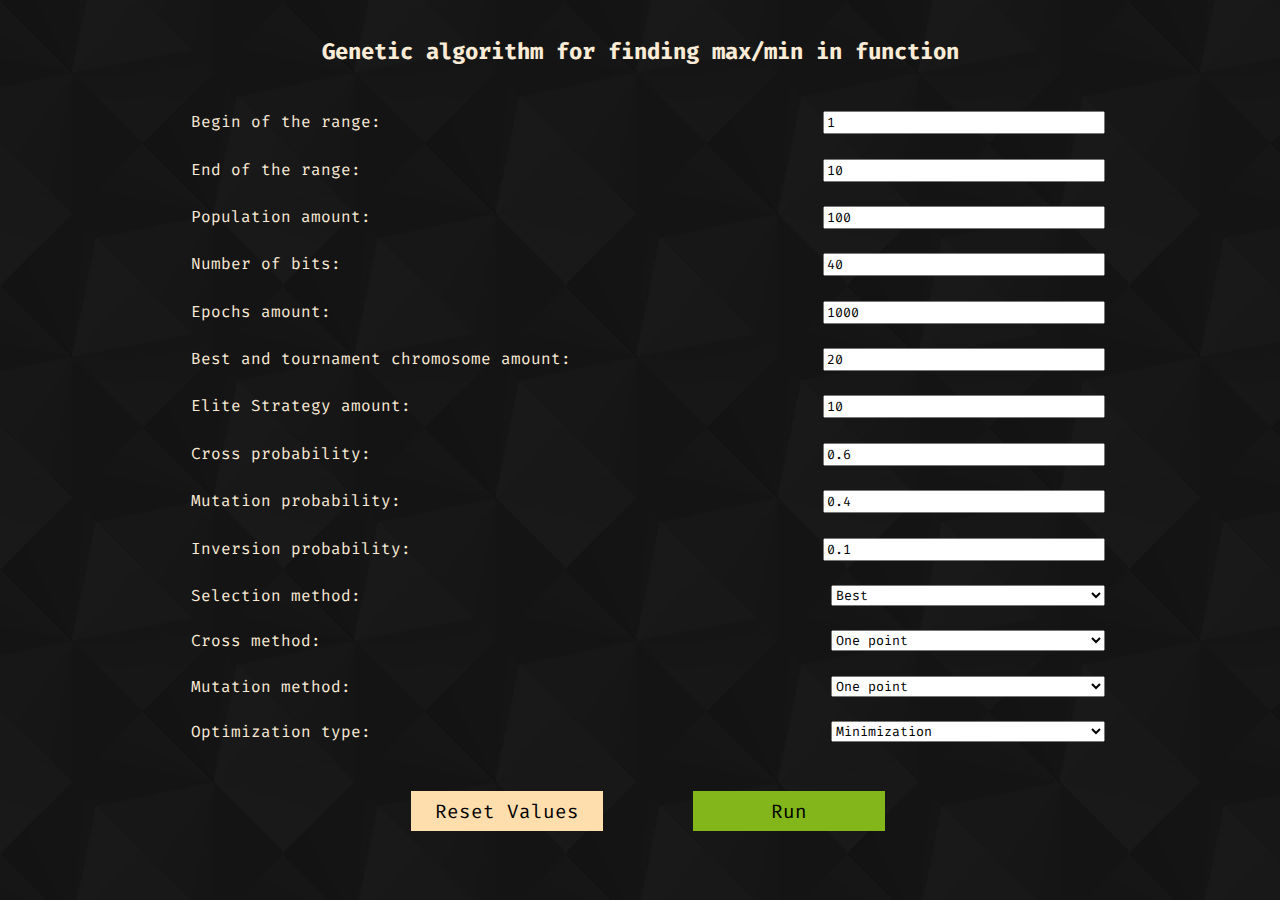
==== src/resources/index.html @ dd87c6e0 "add GUI and handle communication to Java App instance" ====
<!DOCTYPE html>
<html lang="en">
<head>
  <meta charset="UTF-8">
  <meta http-equiv="X-UA-Compatible" content="IE=edge">
  <meta name="viewport" content="width=device-width, initial-scale=1.0">
  <title>Genetic algorithm - Menu</title>
  <link rel="stylesheet" href="styles.css">
  <link rel="preconnect" href="https://fonts.gstatic.com">
  <link href="https://fonts.googleapis.com/css2?family=Fira+Code&display=swap" rel="stylesheet">
  <script src="java-connector.js"></script>
  <script src="javascript-connector.js"></script>
</head>
<body>
  <div class="menu-container">
    <div class="header-container">
      <h1 id="header">Genetic algorithm for finding max/min in function</h1>
    </div>

    <div class="learning-status-container">
      <div id="learningStatus"></div>
    </div>

    <div class="form-container">
      <form>

        <div class="input-container">
          <label>Begin of the range:</label>
          <input onchange="sendToJava()" id="rangeBegin" placeholder="a" value="1"/>
        </div>

        <div class="input-container">
          <label>End of the range:</label>
          <input onchange="sendToJava()" id="rangeEnd" placeholder="b" value="10"/>
        </div>

        <div class="input-container">
          <label>Population amount:</label>
          <input onchange="sendToJava()" id="populationCount" placeholder="eg. 1000" value="100"/>
        </div>

        <div class="input-container">
          <label>Number of bits:</label>
          <input onchange="sendToJava()" id="bitsCount" placeholder="todo: check min and max for this variable" value="40"/>
        </div>

        <div class="input-container">
          <label>Epochs amount:</label>
          <input onchange="sendToJava()" id="epochsCount" placeholder="todo: check min and max for this variable" value="1000"/>
        </div>
        
        <div class="input-container">
          <label>Best and tournament chromosome amount:</label>
          <input onchange="sendToJava()" id="chromosomeAmount" placeholder="todo: check min and max for this variable" value="20"/>
        </div>

        <div class="input-container">
          <label>Elite Strategy amount:</label>
          <input onchange="sendToJava()" id="eliteStrategyAmount" placeholder="todo: check min and max for this variable" value="10"/>
        </div>

        <div class="input-container">
          <label>Cross probability:</label>
          <input onchange="sendToJava()" id="crossProbability" placeholder="todo: check min and max for this variable" value="0.6"/>
        </div>
        
        <div class="input-container">
          <label>Mutation probability:</label>
          <input onchange="sendToJava()" id="mutationProbability" placeholder="todo: check min and max for this variable" value="0.4"/>
        </div>

        <div class="input-container">
          <label>Inversion probability:</label>
          <input onchange="sendToJava()" id="inversionProbability" placeholder="todo: check min and max for this variable" value="0.1"/>
        </div>

        <div class="input-container">
          <label>Selection method:</label>
          <select onchange="sendToJava()" id="selectionMethod">
            <option value="best">Best</option>
            <option value="roulette">Roulette</option>
            <option value="tournament">Tournament</option>
          </select>
        </div>

        <div class="input-container">
          <label>Cross method:</label>
          <select onchange="sendToJava()" id="crossMethod">
            <option value="onePoints">One point</option>
            <option value="twoPoints">Two points</option>
            <option value="threePoints">Three points</option>
            <option value="homo">Homo</option>
          </select>
        </div>

        <div class="input-container">
          <label>Mutation method:</label>
          <select onchange="sendToJava()" id="mutationMethod">
            <option value="onePoint">One point</option>
            <option value="twoPoints">Two points</option>
          </select>
        </div>

        <!-- Instead of maximization checkbox -> select with two options -->
        <div class="input-container">
          <label>Optimization type:</label>
          <select onchange="sendToJava()" id="optimizationType">
            <option value="minimization">Minimization</option>
            <option value="maximization">Maximization</option>
          </select>
        </div>

        <!-- <div class="input-container">
          <label for="maximization">Maximization</label>
          <input onchange="sendToJava()" id="maximization" type="checkbox" name="maximization"/>
        </div> -->
      </form>

      <div class="button-container">
        <button id="reset" onclick="setToDefault()">Reset Values</button>
        <button id="run" onclick="runLearning();">Run</button>
      </div>
    </div>
  </div>

</body>
</html>
---- src/resources/styles.css ----
body {
  background: url('img/background.png');
  font-family: 'Fira Code', monospace;
  color: antiquewhite;
  height: 100%;
  scroll-behavior: smooth;

}

#header {
  font-size: 1.4rem;
  text-align: center;
  padding: 1.4rem;
}

.form-container {
  padding-left: 1rem;
  margin: auto;
  width: 75%;

}

.input-container {
  display: flex;
  flex-direction: row;
  justify-content: space-between;
  margin: 0.6rem;
  padding: 0.4rem;
  border: 1px dashed transparent;
}

.input-container:hover {
  border: 1px dashed beige;
  color: yellow;
}

.input-container label {
  padding-right: 2rem;
}

.input-container input, .input-container select {
  width: 30%;
  font-family: 'Fira Code', monospace;
}

input[type="checkbox"]:focus {
  outline:0;
}

.button-container {
  padding-top: 2rem;
  display: flex;
  flex-direction: row;
  justify-content: space-between;
  margin: auto;
  width: 50%;
}

.button-container button {
  width: 12rem;
  height: 2.5rem;
  font-size: 1.2rem;
  font-family: 'Fira Code', monospace;
}

#run {
  background: rgb(130, 182, 26);
  border: none;
}

#reset {
  background: navajowhite;
  border: none;
}

#learningStatus {
  font-size: 1.5rem;
  text-align: center;
}
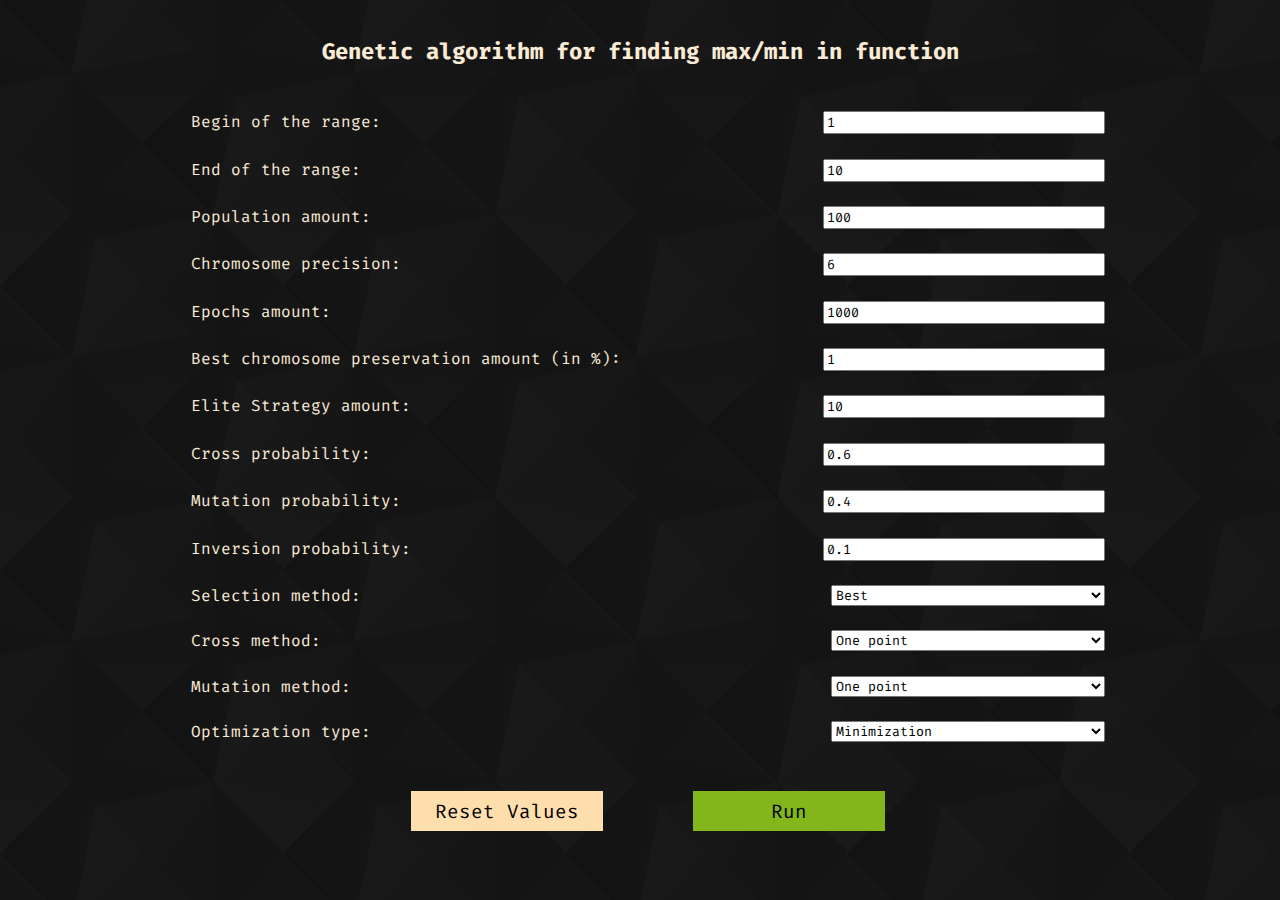
==== commit 462027bc: "integrate changes with algorithm & add missing params to GUI" ====
--- a/src/resources/index.html
+++ b/src/resources/index.html
@@ -10,6 +10,7 @@
   <link href="https://fonts.googleapis.com/css2?family=Fira+Code&display=swap" rel="stylesheet">
   <script src="java-connector.js"></script>
   <script src="javascript-connector.js"></script>
+  <script src="utils.js"></script>
 </head>
 <body>
   <div class="menu-container">
@@ -26,57 +27,60 @@
 
         <div class="input-container">
           <label>Begin of the range:</label>
-          <input onchange="sendToJava()" id="rangeBegin" placeholder="a" value="1"/>
+          <input id="rangeBegin" placeholder="a" value="1"/>
         </div>
 
         <div class="input-container">
           <label>End of the range:</label>
-          <input onchange="sendToJava()" id="rangeEnd" placeholder="b" value="10"/>
+          <input id="rangeEnd" placeholder="b" value="10"/>
         </div>
 
         <div class="input-container">
           <label>Population amount:</label>
-          <input onchange="sendToJava()" id="populationCount" placeholder="eg. 1000" value="100"/>
+          <input id="populationCount" placeholder="eg. 1000" value="100"/>
         </div>
 
         <div class="input-container">
-          <label>Number of bits:</label>
-          <input onchange="sendToJava()" id="bitsCount" placeholder="todo: check min and max for this variable" value="40"/>
+          <label>Chromosome precision:</label>
+          <input id="chromosomeAccuracy" placeholder="todo: check min and max for this variable" value="6"/>
         </div>
 
         <div class="input-container">
           <label>Epochs amount:</label>
-          <input onchange="sendToJava()" id="epochsCount" placeholder="todo: check min and max for this variable" value="1000"/>
+          <input id="epochsCount" placeholder="todo: check min and max for this variable" value="1000"/>
         </div>
-        
-        <div class="input-container">
-          <label>Best and tournament chromosome amount:</label>
-          <input onchange="sendToJava()" id="chromosomeAmount" placeholder="todo: check min and max for this variable" value="20"/>
+
+<!--        TODO: this param depend on selection method:
+                      - Tournament -> range 1...population_count
+                      - Best 0...1 (percentage) -->
+        <div id="selectionParameterContainer" class="input-container">
+          <label id="selectionParameterLabel">Best chromosome preservation amount (in %):</label>
+          <input id="selectionParameter" placeholder="todo: check min and max for this variable" value="1"/>
         </div>
 
         <div class="input-container">
           <label>Elite Strategy amount:</label>
-          <input onchange="sendToJava()" id="eliteStrategyAmount" placeholder="todo: check min and max for this variable" value="10"/>
+          <input id="eliteStrategyAmount" placeholder="todo: check min and max for this variable" value="10"/>
         </div>
 
         <div class="input-container">
           <label>Cross probability:</label>
-          <input onchange="sendToJava()" id="crossProbability" placeholder="todo: check min and max for this variable" value="0.6"/>
+          <input id="crossProbability" placeholder="todo: check min and max for this variable" value="0.6"/>
         </div>
         
         <div class="input-container">
           <label>Mutation probability:</label>
-          <input onchange="sendToJava()" id="mutationProbability" placeholder="todo: check min and max for this variable" value="0.4"/>
+          <input id="mutationProbability" placeholder="todo: check min and max for this variable" value="0.4"/>
         </div>
 
         <div class="input-container">
           <label>Inversion probability:</label>
-          <input onchange="sendToJava()" id="inversionProbability" placeholder="todo: check min and max for this variable" value="0.1"/>
+          <input id="inversionProbability" placeholder="todo: check min and max for this variable" value="0.1"/>
         </div>
 
         <div class="input-container">
           <label>Selection method:</label>
-          <select onchange="sendToJava()" id="selectionMethod">
+          <select onchange="handleSelectionMethodChange()" id="selectionMethod">
             <option value="best">Best</option>
             <option value="roulette">Roulette</option>
             <option value="tournament">Tournament</option>
@@ -85,7 +89,7 @@
 
         <div class="input-container">
           <label>Cross method:</label>
-          <select onchange="sendToJava()" id="crossMethod">
+          <select id="crossMethod">
             <option value="onePoints">One point</option>
             <option value="twoPoints">Two points</option>
             <option value="threePoints">Three points</option>
@@ -95,25 +99,20 @@
 
         <div class="input-container">
           <label>Mutation method:</label>
-          <select onchange="sendToJava()" id="mutationMethod">
+          <select id="mutationMethod">
             <option value="onePoint">One point</option>
             <option value="twoPoints">Two points</option>
+            <option value="edge">Edge</option>
           </select>
         </div>
 
-        <!-- Instead of maximization checkbox -> select with two options -->
         <div class="input-container">
           <label>Optimization type:</label>
-          <select onchange="sendToJava()" id="optimizationType">
+          <select id="optimizationType">
             <option value="minimization">Minimization</option>
             <option value="maximization">Maximization</option>
           </select>
         </div>
-
-        <!-- <div class="input-container">
-          <label for="maximization">Maximization</label>
-          <input onchange="sendToJava()" id="maximization" type="checkbox" name="maximization"/>
-        </div> -->
       </form>
 
       <div class="button-container">
@@ -122,6 +121,5 @@
       </div>
     </div>
   </div>
-
 </body>
 </html>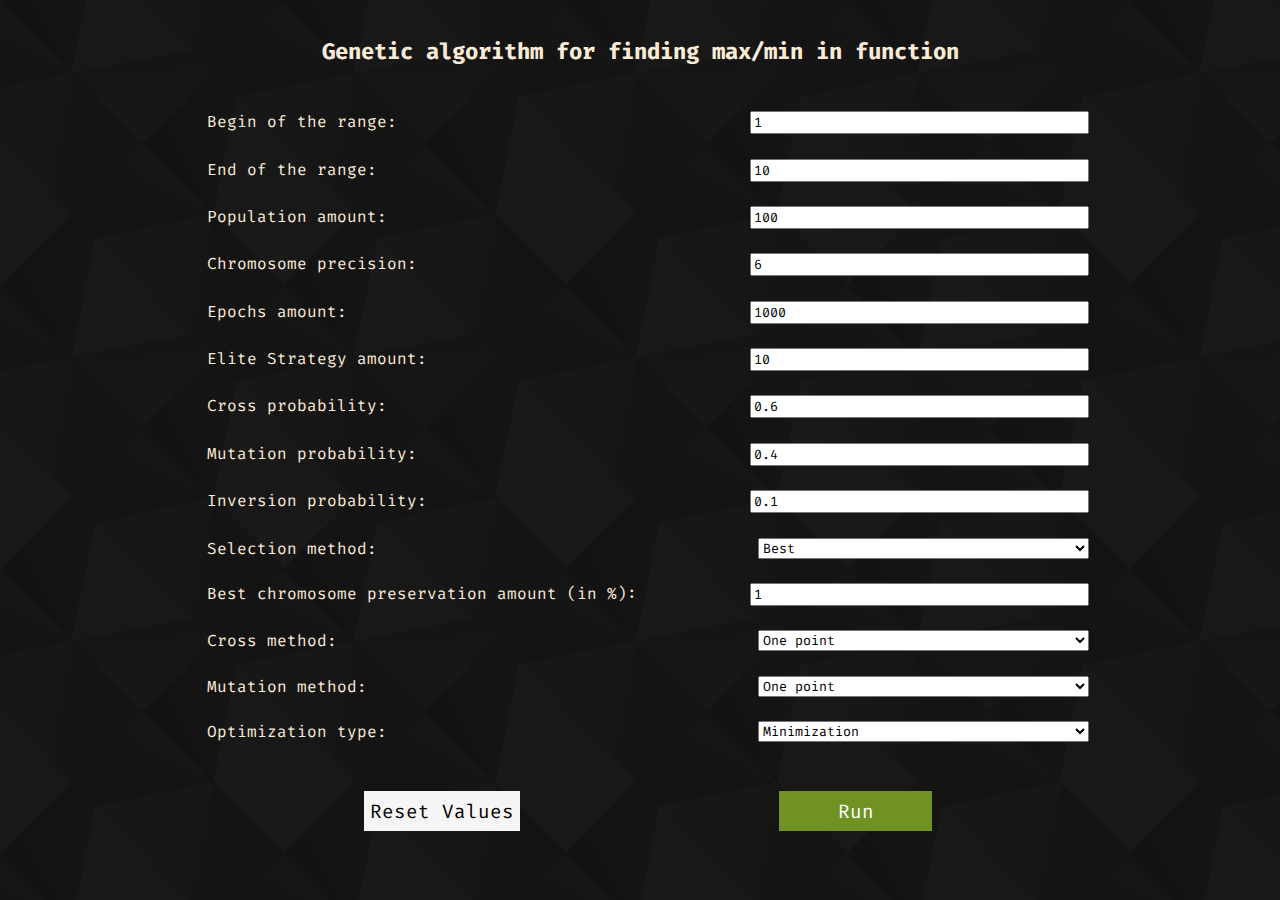
==== commit 4822da19: "add validation to fields:" ====
--- a/src/resources/index.html
+++ b/src/resources/index.html
@@ -11,6 +11,7 @@
   <script src="java-connector.js"></script>
   <script src="javascript-connector.js"></script>
   <script src="utils.js"></script>
+  <script src="validators.js"></script>
 </head>
 <body>
   <div class="menu-container">
@@ -23,59 +24,51 @@
     </div>
 
     <div class="form-container">
-      <form>
+      <form id="form">
 
         <div class="input-container">
           <label>Begin of the range:</label>
-          <input id="rangeBegin" placeholder="a" value="1"/>
+          <input oninput="validateRange(id)" id="rangeBegin" placeholder="a" value="1" required/>
         </div>
 
         <div class="input-container">
           <label>End of the range:</label>
-          <input id="rangeEnd" placeholder="b" value="10"/>
+          <input oninput="validateRange(id)" id="rangeEnd" placeholder="b" value="10" required/>
         </div>
 
         <div class="input-container">
           <label>Population amount:</label>
-          <input id="populationCount" placeholder="eg. 1000" value="100"/>
+          <input oninput="validateIntBoundary(id, 10, 100000000)" id="populationCount" placeholder="10...100 000 000" value="100" required/>
         </div>
 
         <div class="input-container">
           <label>Chromosome precision:</label>
-          <input id="chromosomeAccuracy" placeholder="todo: check min and max for this variable" value="6"/>
+          <input oninput="validateIntBoundary(id, 0, 100)" id="chromosomeAccuracy" placeholder="0..100" value="6" required/>
         </div>
 
         <div class="input-container">
           <label>Epochs amount:</label>
-          <input id="epochsCount" placeholder="todo: check min and max for this variable" value="1000"/>
-        </div>
-
-<!--        TODO: this param depend on selection method:
-                      - Tournament -> range 1...population_count
-                      - Best 0...1 (percentage) -->
-        <div id="selectionParameterContainer" class="input-container">
-          <label id="selectionParameterLabel">Best chromosome preservation amount (in %):</label>
-          <input id="selectionParameter" placeholder="todo: check min and max for this variable" value="1"/>
+          <input oninput="validateIntBoundary(id, 0, 1000000000)" id="epochsCount" placeholder="1...1 000 000 000" value="1000" required/>
         </div>
 
         <div class="input-container">
           <label>Elite Strategy amount:</label>
-          <input id="eliteStrategyAmount" placeholder="todo: check min and max for this variable" value="10"/>
+          <input oninput="validateEliteAmount(id)" id="eliteStrategyAmount" placeholder="0...{Population amount}" value="10" required/>
         </div>
 
         <div class="input-container">
           <label>Cross probability:</label>
-          <input id="crossProbability" placeholder="todo: check min and max for this variable" value="0.6"/>
+          <input oninput="validateFloatBoundary(id, 0, 1)" id="crossProbability" placeholder="0...1" value="0.6" required/>
         </div>
         
         <div class="input-container">
           <label>Mutation probability:</label>
-          <input id="mutationProbability" placeholder="todo: check min and max for this variable" value="0.4"/>
+          <input oninput="validateFloatBoundary(id, 0, 1)" id="mutationProbability" placeholder="0...1" value="0.4" required/>
         </div>
 
         <div class="input-container">
           <label>Inversion probability:</label>
-          <input id="inversionProbability" placeholder="todo: check min and max for this variable" value="0.1"/>
+          <input oninput="validateFloatBoundary(id, 0, 1)" id="inversionProbability" placeholder="0...1" value="0.1" required/>
         </div>
 
         <div class="input-container">
@@ -85,6 +78,14 @@
             <option value="roulette">Roulette</option>
             <option value="tournament">Tournament</option>
           </select>
+        </div>
+
+        <!--       this param depend on selection method:
+                      - Tournament -> range 1...population_count
+                      - Best 0...1 (percentage) -->
+        <div id="selectionParameterContainer" class="input-container">
+          <label id="selectionParameterLabel">Best chromosome preservation amount (in %):</label>
+          <input oninput="validateFloatBoundary(id, 0, 100)" id="selectionParameter" value="1" required/>
         </div>
 
         <div class="input-container">
--- a/src/resources/styles.css
+++ b/src/resources/styles.css
@@ -15,9 +15,9 @@
 
 .form-container {
   padding-left: 1rem;
-  margin: auto;
-  width: 75%;
-
+  margin: 0 auto;
+  text-align: center;
+  width: 90%;
 }
 
 .input-container {
@@ -30,21 +30,18 @@
 }
 
 .input-container:hover {
-  border: 1px dashed beige;
   color: yellow;
 }
 
 .input-container label {
+  margin-left: 10%;
   padding-right: 2rem;
 }
 
 .input-container input, .input-container select {
   width: 30%;
   font-family: 'Fira Code', monospace;
-}
-
-input[type="checkbox"]:focus {
-  outline:0;
+  margin-right: 10%;
 }
 
 .button-container {
@@ -57,19 +54,25 @@
 }
 
 .button-container button {
-  width: 12rem;
+  min-width: 8em;
   height: 2.5rem;
   font-size: 1.2rem;
   font-family: 'Fira Code', monospace;
 }
 
 #run {
-  background: rgb(130, 182, 26);
+  background: rgb(112, 146, 34);
+  color: white;
   border: none;
 }
 
+#run[disabled] {
+  background: rgb(112, 112, 112);
+  color: grey;
+}
+
 #reset {
-  background: navajowhite;
+  background: whitesmoke;
   border: none;
 }
 
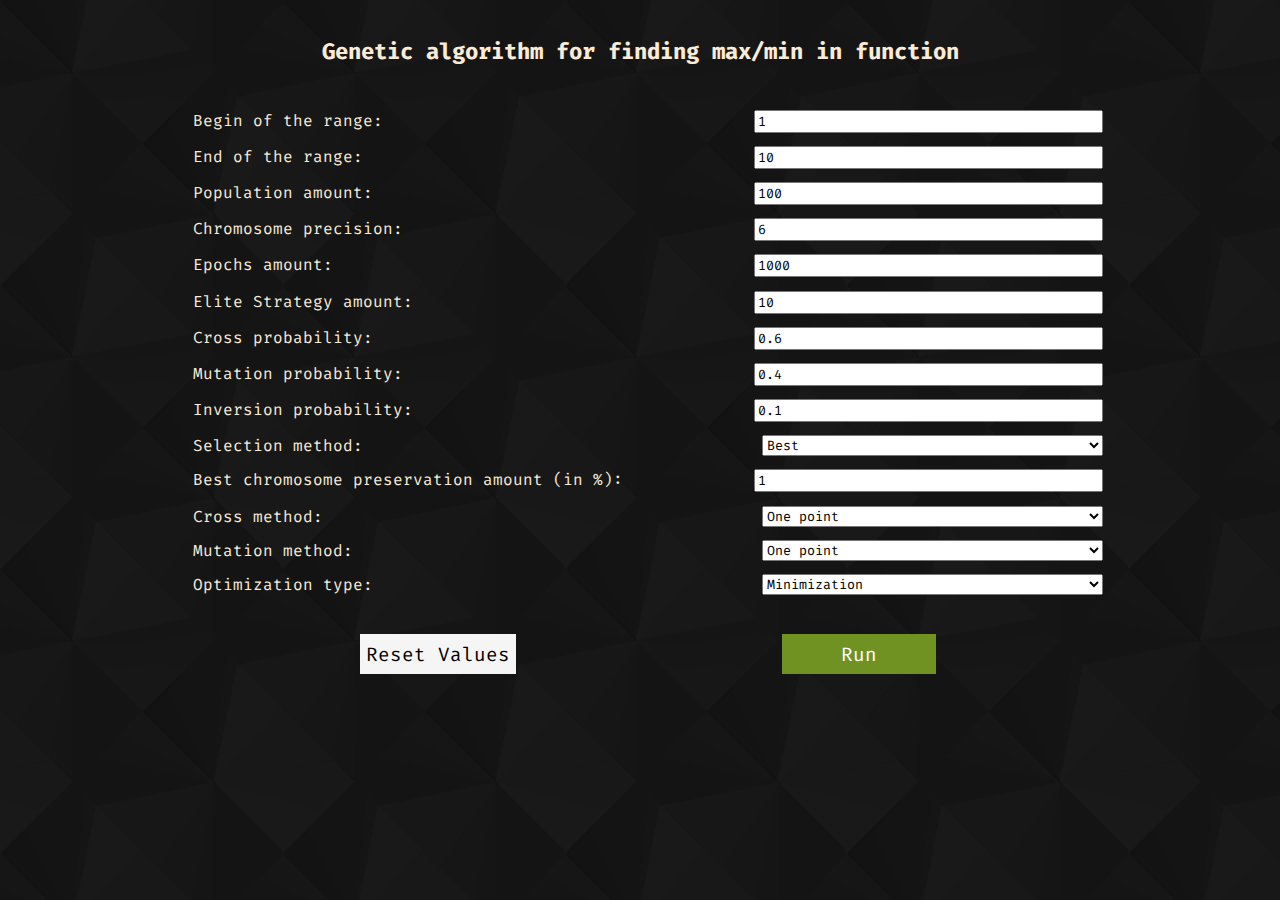
==== commit 4c1eafb2: "add spinner & overlay to UI" ====
--- a/src/resources/index.html
+++ b/src/resources/index.html
@@ -14,6 +14,12 @@
   <script src="validators.js"></script>
 </head>
 <body>
+<div class="spinner-overlay">
+  <div class="spinner"></div>
+  <div id="stopButtonContainer">
+    <button id="stopLearning">Stop</button>
+  </div>
+</div>
   <div class="menu-container">
     <div class="header-container">
       <h1 id="header">Genetic algorithm for finding max/min in function</h1>
--- a/src/resources/styles.css
+++ b/src/resources/styles.css
@@ -4,7 +4,7 @@
   color: antiquewhite;
   height: 100%;
   scroll-behavior: smooth;
-
+  margin: 0;
 }
 
 #header {
@@ -24,8 +24,8 @@
   display: flex;
   flex-direction: row;
   justify-content: space-between;
-  margin: 0.6rem;
-  padding: 0.4rem;
+  margin: 0.1rem;
+  padding: 0.3rem;
   border: 1px dashed transparent;
 }
 
@@ -79,4 +79,53 @@
 #learningStatus {
   font-size: 1.5rem;
   text-align: center;
-}+}
+
+/* spinner starts */
+.spinner-overlay {
+  /* change display to unset/inherit when running learning */
+  display: none;
+  height: 100%;
+  width: 100%;
+  position: absolute;
+  background: rgba(255, 255, 255, 0.3);
+}
+
+.spinner {
+  position: relative;
+  margin: 20vh auto;
+  border: 16px solid #f3f3f3;
+  border-radius: 50%;
+  border-top: 16px solid rgb(112, 146, 34);
+  width: 160px;
+  height: 160px;
+  -webkit-animation: spin 2s linear infinite; /* Safari */
+  animation: spin 2s linear infinite;
+}
+
+/* Safari */
+@-webkit-keyframes spin {
+  0% { -webkit-transform: rotate(0deg); }
+  100% { -webkit-transform: rotate(360deg); }
+}
+
+@keyframes spin {
+  0% { transform: rotate(0deg); }
+  100% { transform: rotate(360deg); }
+}
+
+#stopButtonContainer {
+  width: 160px;
+  position: relative;
+  margin: 20vh auto;
+}
+
+#stopLearning {
+  background: red;
+  color: whitesmoke;
+  width: 100%;
+  border: none;
+  font-size: 1.2rem;
+}
+
+/* spinner ends */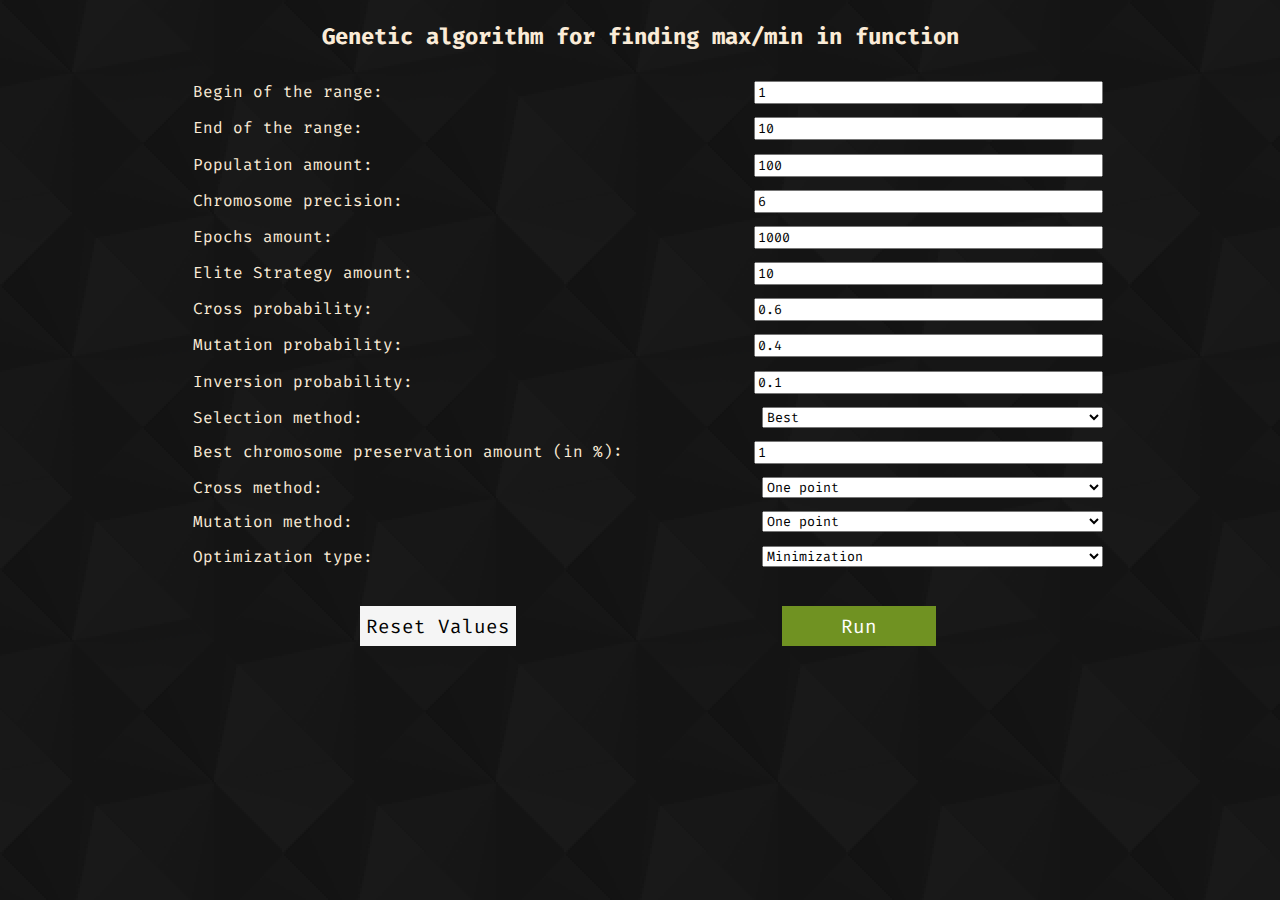
==== commit bd70e7f9: "add running calculation on separate thread" ====
--- a/src/resources/index.html
+++ b/src/resources/index.html
@@ -14,12 +14,11 @@
   <script src="validators.js"></script>
 </head>
 <body>
-<div class="spinner-overlay">
-  <div class="spinner"></div>
-  <div id="stopButtonContainer">
-    <button id="stopLearning">Stop</button>
+
+  <div id="spinner-overlay" class="spinner-overlay">
+    <div class="spinner"></div>
   </div>
-</div>
+
   <div class="menu-container">
     <div class="header-container">
       <h1 id="header">Genetic algorithm for finding max/min in function</h1>
--- a/src/resources/styles.css
+++ b/src/resources/styles.css
@@ -4,10 +4,12 @@
   color: antiquewhite;
   height: 100%;
   scroll-behavior: smooth;
-  margin: 0;
+  margin: 0 !important;
+  padding: 0 !important;
 }
 
 #header {
+  margin: 0 !important;
   font-size: 1.4rem;
   text-align: center;
   padding: 1.4rem;
@@ -113,19 +115,4 @@
   0% { transform: rotate(0deg); }
   100% { transform: rotate(360deg); }
 }
-
-#stopButtonContainer {
-  width: 160px;
-  position: relative;
-  margin: 20vh auto;
-}
-
-#stopLearning {
-  background: red;
-  color: whitesmoke;
-  width: 100%;
-  border: none;
-  font-size: 1.2rem;
-}
-
 /* spinner ends */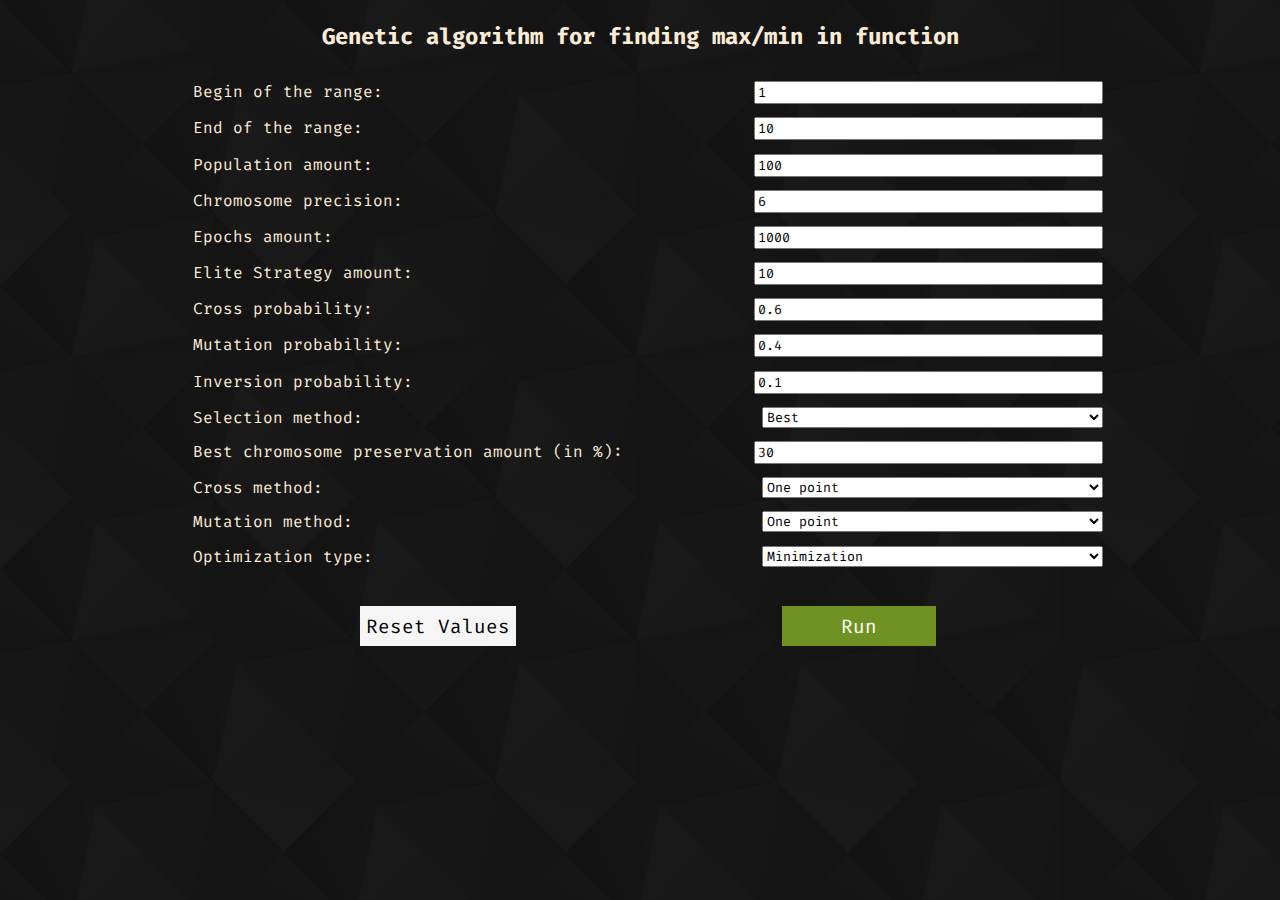
==== commit 8b377dc6: "fix bug with grade & add required jars to /lib directory" ====
--- a/src/resources/index.html
+++ b/src/resources/index.html
@@ -25,7 +25,10 @@
     </div>
 
     <div class="learning-status-container">
-      <div id="learningStatus"></div>
+      <div id="result">
+      </div>
+      <div id="executionTime">
+      </div>
     </div>
 
     <div class="form-container">
@@ -90,7 +93,7 @@
                       - Best 0...1 (percentage) -->
         <div id="selectionParameterContainer" class="input-container">
           <label id="selectionParameterLabel">Best chromosome preservation amount (in %):</label>
-          <input oninput="validateFloatBoundary(id, 0, 100)" id="selectionParameter" value="1" required/>
+          <input oninput="validateFloatBoundary(id, 0, 100)" id="selectionParameter" value="30" required/>
         </div>
 
         <div class="input-container">
--- a/src/resources/styles.css
+++ b/src/resources/styles.css
@@ -78,7 +78,7 @@
   border: none;
 }
 
-#learningStatus {
+.learning-status-container {
   font-size: 1.5rem;
   text-align: center;
 }
